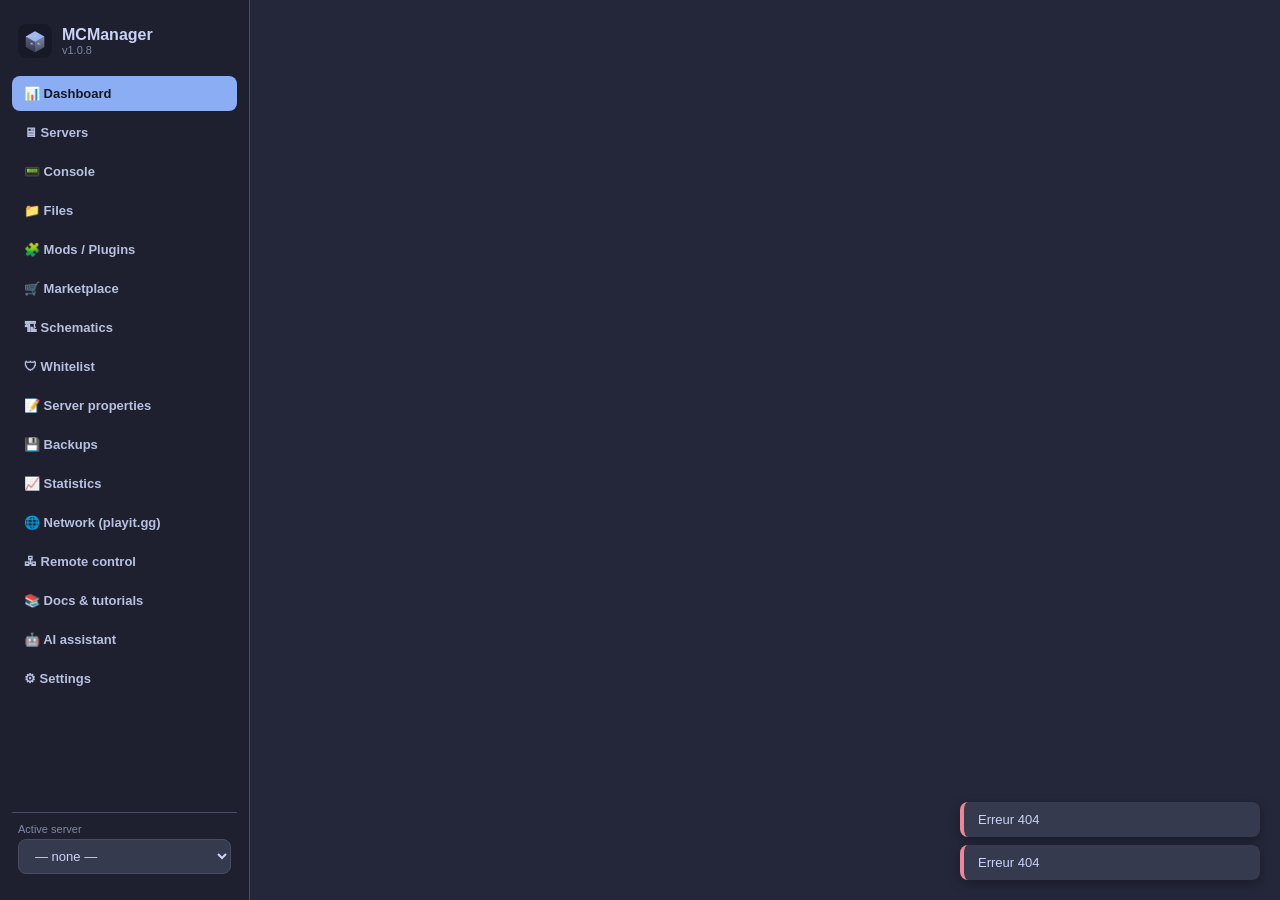
==== web/index.html @ fefc0cc4 "v1.0.8" ====
<!DOCTYPE html>
<html lang="fr">
<head>
<meta charset="UTF-8">
<meta name="viewport" content="width=device-width, initial-scale=1.0">
<title>MCManager</title>
<link rel="icon" type="image/svg+xml" href="assets/icon.svg">
<link rel="icon" type="image/png" href="assets/icon-32.png">
<link rel="apple-touch-icon" href="assets/icon-256.png">
<link rel="stylesheet" href="style.css">
</head>
<body>
<div id="app">
  <aside class="sidebar">
    <div class="brand">
      <img src="assets/icon-256.png" alt="MCManager" class="brand-icon-img">
      <div>
        <div class="brand-title">MCManager</div>
        <div class="brand-version" id="app-version">v1.0.8</div>
      </div>
    </div>
    <nav id="nav">
      <button class="nav-item active" data-view="dashboard">📊 Tableau de bord</button>
      <button class="nav-item" data-view="servers">🖥 Serveurs</button>
      <button class="nav-item" data-view="console" data-needs-server="1">📟 Console</button>
      <button class="nav-item" data-view="files" data-needs-server="1">📁 Fichiers</button>
      <button class="nav-item" data-view="addons" data-needs-server="1">🧩 Mods / Plugins</button>
      <button class="nav-item" data-view="marketplace" data-needs-server="1">🛒 Marketplace</button>
      <button class="nav-item" data-view="schematics" data-needs-server="1">🏗 Schematics</button>
      <button class="nav-item" data-view="whitelist" data-needs-server="1">🛡 Liste blanche</button>
      <button class="nav-item" data-view="properties" data-needs-server="1">📝 Propriétés serveur</button>
      <button class="nav-item" data-view="backups" data-needs-server="1">💾 Sauvegardes</button>
      <button class="nav-item" data-view="stats" data-needs-server="1">📈 Statistiques</button>
      <button class="nav-item" data-view="network">🌐 Réseau (playit.gg)</button>
      <button class="nav-item" data-view="remote">🖧 Contrôle à distance</button>
      <button class="nav-item hidden" id="nav-users" data-view="users">👥 Utilisateurs</button>
      <button class="nav-item" data-view="docs">📚 Docs &amp; tutos</button>
      <button class="nav-item" data-view="assistant">🤖 Assistant IA</button>
      <button class="nav-item" data-view="settings">⚙ Paramètres</button>
    </nav>
    <div class="server-picker">
      <label>Serveur actif</label>
      <select id="server-select"><option value="">— aucun —</option></select>
    </div>
    <div id="update-banner" class="update-banner hidden">
      <span id="update-text"></span>
      <button id="update-apply-btn">Mettre à jour</button>
    </div>
  </aside>
  <main id="content"></main>
</div>
<div id="toast-container"></div>
<script src="app.js"></script>
<script src="i18n.js"></script>
</body>
</html>
---- web/style.css ----
:root {
  --base: #24273a;
  --mantle: #1e2030;
  --crust: #181926;
  --surface0: #363a4f;
  --surface1: #494d64;
  --surface2: #5b6078;
  --text: #cad3f5;
  --subtext0: #b8c0e0;
  --subtext1: #a5adcb;
  --overlay0: #8087a2;
  --blue: #8aadf4;
  --sapphire: #7dc4e4;
  --sky: #91d7e3;
  --teal: #8bd5ca;
  --green: #a6da95;
  --yellow: #eed49f;
  --peach: #f5a97f;
  --red: #ed8796;
  --pink: #f5bde6;
  --mauve: #c6a0f6;
  --lavender: #b7bdf8;
}

* { box-sizing: border-box; }

body {
  margin: 0;
  font-family: "Segoe UI", -apple-system, BlinkMacSystemFont, sans-serif;
  background: var(--base);
  color: var(--text);
}

#app { display: flex; min-height: 100vh; }

.sidebar {
  width: 250px;
  min-width: 250px;
  background: var(--mantle);
  display: flex;
  flex-direction: column;
  padding: 16px 12px;
  border-right: 1px solid var(--surface1);
}

.brand { display: flex; align-items: center; gap: 10px; padding: 8px 6px 18px; }
.brand-icon-img { width: 34px; height: 34px; border-radius: 8px; }
.brand-title { font-weight: 700; font-size: 16px; }
.brand-version { font-size: 11px; color: var(--overlay0); }

nav { display: flex; flex-direction: column; gap: 4px; flex: 1; }

.nav-item {
  text-align: left;
  background: transparent;
  border: none;
  color: var(--subtext0);
  padding: 10px 12px;
  border-radius: 8px;
  font-size: 13px;
  cursor: pointer;
  transition: background 0.15s, color 0.15s, transform 0.1s;
}
.nav-item:hover { background: var(--surface0); color: var(--text); transform: translateX(2px); }
.nav-item.active { background: var(--blue); color: var(--crust); font-weight: 600; }
.nav-item[disabled] { opacity: 0.4; cursor: not-allowed; }
.nav-item[disabled]:hover { transform: none; }

.server-picker { padding: 10px 6px; border-top: 1px solid var(--surface1); margin-top: 10px; }
.server-picker label { font-size: 11px; color: var(--overlay0); display: block; margin-bottom: 4px; }
.server-picker select { width: 100%; }

.update-banner {
  margin-top: 10px;
  background: var(--surface0);
  border: 1px solid var(--yellow);
  border-radius: 8px;
  padding: 8px;
  font-size: 12px;
  display: flex;
  flex-direction: column;
  gap: 6px;
}
.update-banner.hidden { display: none; }

main#content {
  flex: 1;
  padding: 24px 32px;
  overflow-y: auto;
  height: 100vh;
  /* Full-space layout: #content is a flex column so any view that wants to
     fill the remaining vertical space (console, file browser, editor) can
     do so with `flex: 1` instead of a hardcoded pixel height that wastes
     space on large screens and clips content on small ones. */
  display: flex;
  flex-direction: column;
  min-height: 0;
  animation: view-in 0.2s ease-out;
}
@keyframes view-in {
  from { opacity: 0; transform: translateY(4px); }
  to { opacity: 1; transform: translateY(0); }
}
main#content > h1 { flex: none; }
main#content > .subtitle { flex: none; }
main#content > .toolbar { flex: none; }

h1 { font-size: 20px; margin: 0 0 4px; }
h2 { font-size: 16px; margin: 0 0 12px; }
.subtitle { color: var(--subtext1); font-size: 13px; margin-bottom: 20px; }

.card {
  background: var(--mantle);
  border: 1px solid var(--surface1);
  border-radius: 12px;
  padding: 18px;
  margin-bottom: 16px;
  transition: border-color 0.2s, transform 0.15s, box-shadow 0.2s;
  animation: card-in 0.25s ease-out;
}
.card:hover { border-color: var(--surface2); }

.grid { display: grid; grid-template-columns: repeat(auto-fill, minmax(230px, 1fr)); gap: 14px; }

.stat-card {
  background: var(--mantle);
  border: 1px solid var(--surface1);
  border-radius: 12px;
  padding: 14px 16px;
  transition: transform 0.15s, border-color 0.2s;
  animation: card-in 0.25s ease-out;
}
.stat-card:hover { transform: translateY(-2px); border-color: var(--blue); }
.stat-card .label { font-size: 11px; color: var(--overlay0); text-transform: uppercase; letter-spacing: 0.03em; }
.stat-card .value { font-size: 22px; font-weight: 700; margin-top: 4px; }

@keyframes card-in {
  from { opacity: 0; transform: translateY(6px); }
  to { opacity: 1; transform: translateY(0); }
}

button, select, input, textarea {
  font-family: inherit;
  font-size: 13px;
  background: var(--surface0);
  color: var(--text);
  border: 1px solid var(--surface1);
  border-radius: 8px;
  padding: 8px 12px;
  transition: border-color 0.15s, box-shadow 0.15s;
}
select:focus, input:focus, textarea:focus { border-color: var(--blue); outline: none; box-shadow: 0 0 0 2px rgba(138,173,244,0.2); }

button { cursor: pointer; font-weight: 600; transition: filter 0.15s, transform 0.08s; }
button:hover { filter: brightness(1.12); }
button:active { transform: scale(0.97); }
button:disabled { opacity: 0.5; cursor: not-allowed; }
button:disabled:active { transform: none; }

.btn-blue { background: var(--blue); color: var(--crust); border-color: var(--blue); }
.btn-green { background: var(--green); color: var(--crust); border-color: var(--green); }
.btn-red { background: var(--red); color: var(--crust); border-color: var(--red); }
.btn-yellow { background: var(--yellow); color: var(--crust); border-color: var(--yellow); }
.btn-mauve { background: var(--mauve); color: var(--crust); border-color: var(--mauve); }
.btn-ghost { background: transparent; border-color: var(--surface2); }

table { width: 100%; border-collapse: collapse; font-size: 13px; }
th, td { text-align: left; padding: 8px 10px; border-bottom: 1px solid var(--surface1); }
th { color: var(--overlay0); font-weight: 600; font-size: 11px; text-transform: uppercase; }

.badge { display: inline-block; padding: 2px 8px; border-radius: 999px; font-size: 11px; font-weight: 700; }
.badge-green { background: rgba(166,218,149,0.15); color: var(--green); }
.badge-red { background: rgba(237,135,150,0.15); color: var(--red); }
.badge-blue { background: rgba(138,173,244,0.15); color: var(--blue); }

.ai-msg { margin-bottom: 12px; }
.ai-msg-assistant b { color: var(--blue); }
.ai-msg-user b { color: var(--green); }
.ai-msg code { background: var(--surface0); padding: 1px 5px; border-radius: 4px; font-family: Consolas, monospace; font-size: 12px; }
.ai-msg .md-code { background: var(--crust); border: 1px solid var(--surface1); border-radius: 6px; padding: 8px 10px; margin: 6px 0; overflow-x: auto; }
.ai-msg .md-code code { background: none; padding: 0; }
.ai-msg h4 { margin: 8px 0 4px; font-size: 14px; }
.ai-msg ul, .ai-msg ol { margin: 4px 0 4px 20px; }

.console {
  background: var(--crust);
  border-radius: 10px;
  padding: 10px;
  flex: 1;
  min-height: 260px;
  overflow-y: auto;
  font-family: var(--console-font-family, Consolas, "Courier New", monospace);
  font-size: var(--console-font-size, 12.5px);
  line-height: 1.5;
  white-space: pre-wrap;
  word-break: break-word;
}
.console > div { white-space: pre-wrap; word-break: break-word; }

.console-input-row { display: flex; gap: 8px; margin-top: 10px; }
.console-input-row input { flex: 1; }

/* Multi-line command box (Console tab): bigger, resizable, monospace so
   long/complex commands (custom `give` with NBT data, etc.) are actually
   readable while typing instead of scrolling sideways in a single-line
   input. */
.console-input-row-multiline { flex-direction: column; align-items: stretch; }
.console-input-row-multiline textarea#console-cmd {
  width: 100%;
  min-height: 72px;
  resize: vertical;
  font-family: var(--console-font-family, Consolas, "Courier New", monospace);
  font-size: 13px;
  line-height: 1.5;
  padding: 10px 12px;
  background: var(--crust);
  border: 1px solid var(--surface1);
  border-radius: 8px;
  color: var(--text);
}
.console-input-row-multiline textarea#console-cmd:focus { border-color: var(--blue); outline: none; }
.console-input-actions { display: flex; align-items: center; gap: 10px; margin-top: 6px; }

.form-row { display: flex; flex-direction: column; gap: 4px; margin-bottom: 12px; }
.form-row label { font-size: 12px; color: var(--subtext1); }
.form-grid { display: grid; grid-template-columns: 1fr 1fr; gap: 12px; }

.toolbar { display: flex; gap: 8px; align-items: center; margin-bottom: 14px; flex-wrap: wrap; }

.mod-list { display: flex; flex-direction: column; gap: 8px; }
.mod-row {
  display: flex; align-items: center; justify-content: space-between;
  background: var(--surface0); border-radius: 8px; padding: 10px 12px;
}
.mod-row .name { font-weight: 600; font-size: 13px; }
.mod-row .meta { font-size: 11px; color: var(--overlay0); }
.mod-actions { display: flex; gap: 6px; }

.market-grid { display: grid; grid-template-columns: repeat(auto-fill, minmax(260px, 1fr)); gap: 14px; }
.market-card { background: var(--surface0); border-radius: 10px; padding: 12px; display: flex; flex-direction: column; gap: 6px; }
.market-card .title { font-weight: 700; font-size: 14px; }
.market-card .desc { font-size: 12px; color: var(--subtext1); flex: 1; }
.market-card img { width: 40px; height: 40px; border-radius: 8px; }

.preset-grid { display: grid; grid-template-columns: repeat(auto-fill, minmax(240px, 1fr)); gap: 12px; }
.preset-card { background: var(--surface0); border-radius: 10px; padding: 12px; }
.preset-card .cat { font-size: 10px; color: var(--mauve); text-transform: uppercase; font-weight: 700; }

.file-browser { display: flex; gap: 16px; flex: 1; min-height: 0; }
.file-list { flex: 1; background: var(--surface0); border-radius: 10px; padding: 8px; overflow-y: auto; }
.file-row { display: flex; justify-content: space-between; padding: 6px 8px; border-radius: 6px; cursor: pointer; font-size: 13px; }
.file-row:hover { background: var(--surface1); }
.file-editor { flex: 2; display: flex; flex-direction: column; min-height: 0; }
.file-editor textarea { flex: 1; font-family: Consolas, monospace; font-size: 12.5px; }

.hidden { display: none !important; }

.toast {
  background: var(--surface0);
  border-left: 4px solid var(--blue);
  padding: 10px 14px;
  border-radius: 8px;
  margin-top: 8px;
  font-size: 13px;
  box-shadow: 0 4px 12px rgba(0,0,0,0.3);
  animation: toast-in 0.2s ease-out;
}
@keyframes toast-in {
  from { opacity: 0; transform: translateX(24px); }
  to { opacity: 1; transform: translateX(0); }
}
.toast.error { border-left-color: var(--red); }
.toast.success { border-left-color: var(--green); }
#toast-container { position: fixed; bottom: 20px; right: 20px; width: 300px; z-index: 999; }

.empty-state { color: var(--overlay0); font-size: 13px; padding: 30px; text-align: center; }

.doc-block { line-height: 1.7; font-size: 13.5px; color: var(--subtext0); }
.doc-block h3 { color: var(--text); margin-top: 22px; }
.doc-block code { background: var(--surface0); padding: 2px 6px; border-radius: 4px; }
.doc-block pre { background: var(--crust); padding: 12px; border-radius: 8px; overflow-x: auto; }

.badge-mauve { background: rgba(198,160,246,0.15); color: var(--mauve); }
.hidden { display: none !important; }
.auth-chip { margin-top: 10px; padding: 8px 10px; border-top: 1px solid var(--surface1); font-size: 12px; display: flex; flex-direction: column; gap: 6px; color: var(--subtext1); }
.login-overlay { position: fixed; inset: 0; z-index: 1000; background: var(--crust, #181926); display: flex; align-items: center; justify-content: center; }
.login-box { width: 340px; max-width: 92vw; background: var(--base, #24273a); border: 1px solid var(--surface1); border-radius: 12px; padding: 28px; display: flex; flex-direction: column; gap: 12px; }
.login-box h1 { margin: 0; text-align: center; }
.login-box .subtitle { text-align: center; margin: 0 0 6px; }
.login-icon { width: 64px; height: 64px; align-self: center; }
.login-error { color: var(--red); font-size: 13px; min-height: 18px; text-align: center; }
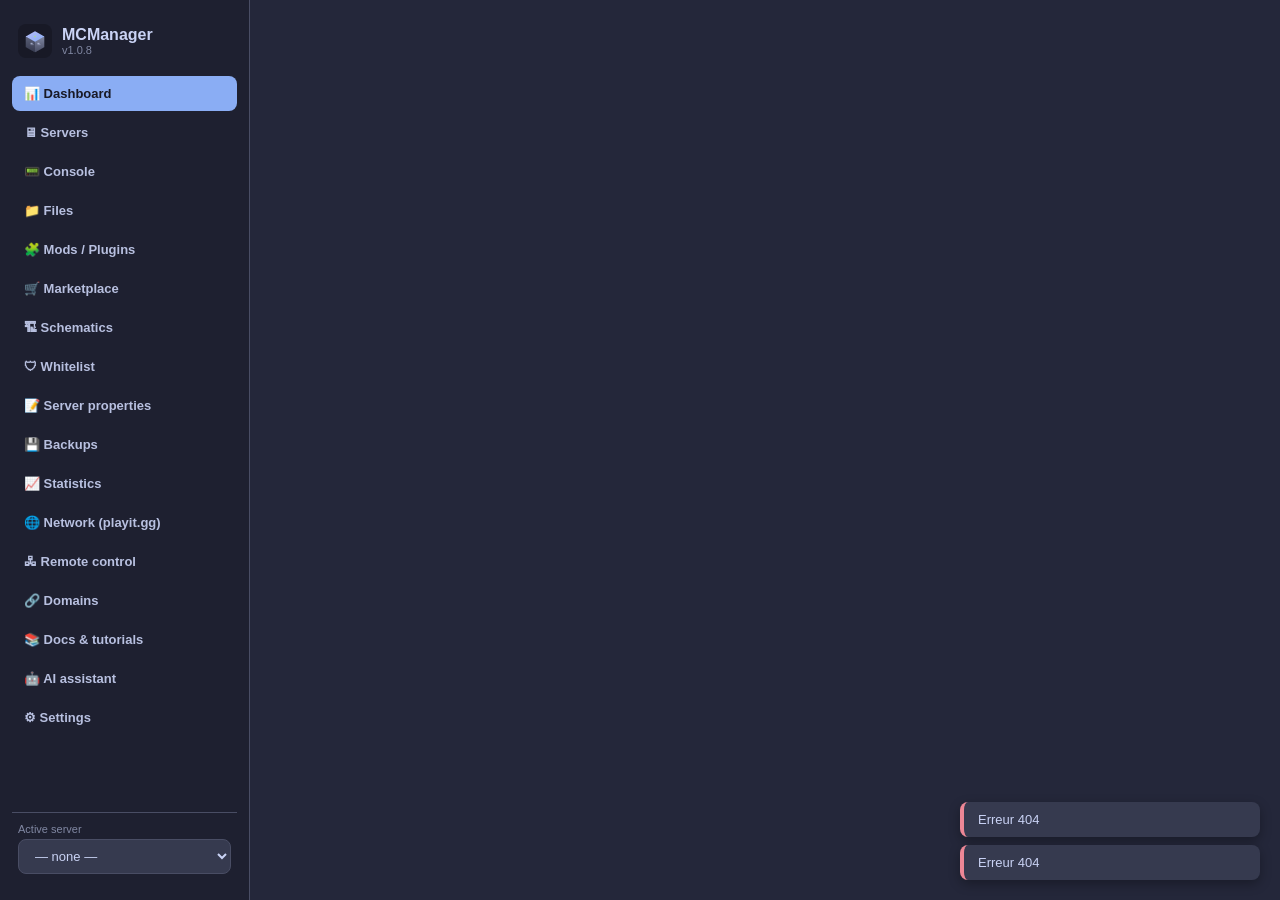
==== commit e964e446: "pre 1.0.9" ====
--- a/web/index.html
+++ b/web/index.html
@@ -33,6 +33,7 @@
       <button class="nav-item" data-view="stats" data-needs-server="1">📈 Statistiques</button>
       <button class="nav-item" data-view="network">🌐 Réseau (playit.gg)</button>
       <button class="nav-item" data-view="remote">🖧 Contrôle à distance</button>
+      <button class="nav-item" data-view="domains">🔗 Domaines</button>
       <button class="nav-item hidden" id="nav-users" data-view="users">👥 Utilisateurs</button>
       <button class="nav-item" data-view="docs">📚 Docs &amp; tutos</button>
       <button class="nav-item" data-view="assistant">🤖 Assistant IA</button>
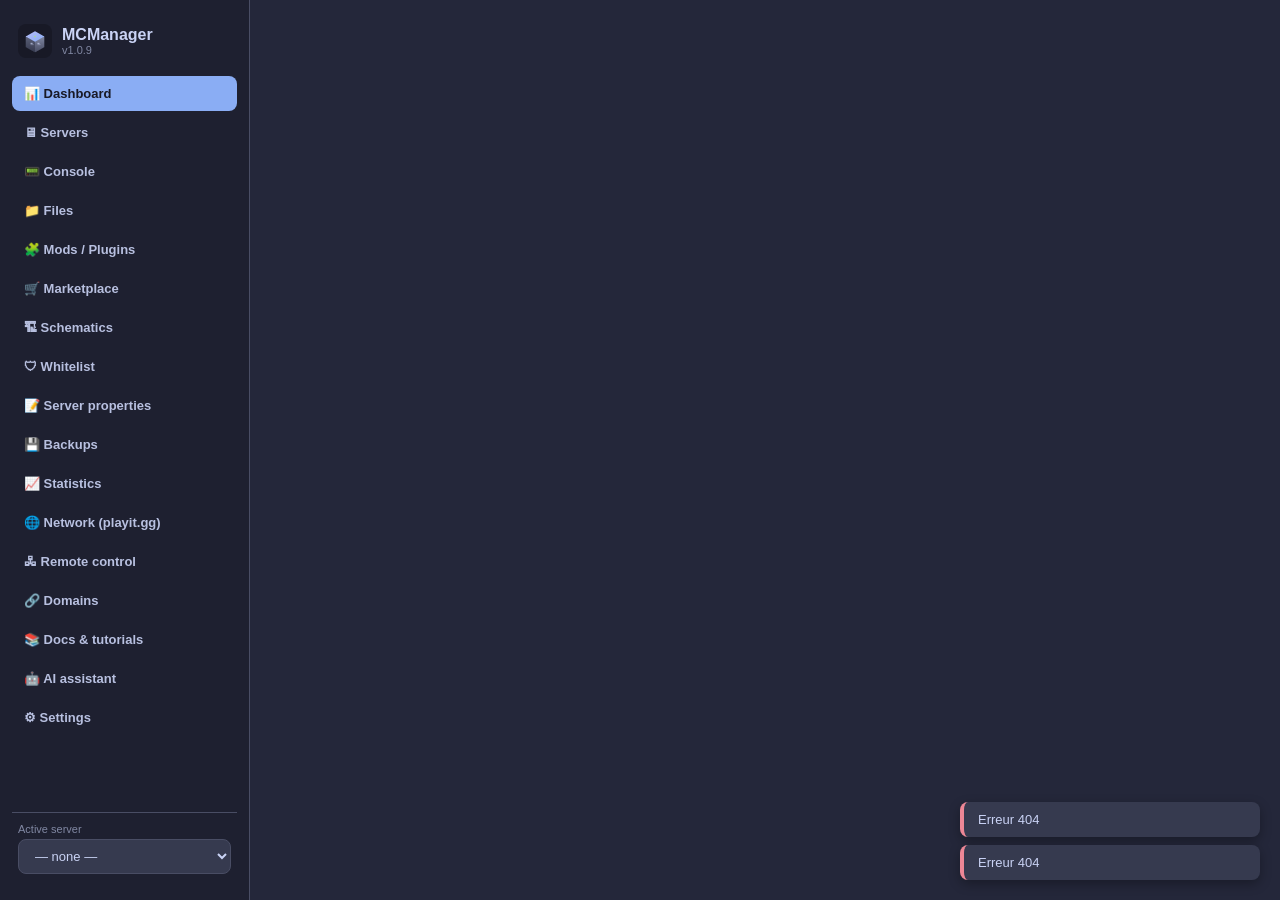
==== commit d5d09bf2: "v1.0.9" ====
--- a/web/index.html
+++ b/web/index.html
@@ -16,7 +16,7 @@
       <img src="assets/icon-256.png" alt="MCManager" class="brand-icon-img">
       <div>
         <div class="brand-title">MCManager</div>
-        <div class="brand-version" id="app-version">v1.0.8</div>
+        <div class="brand-version" id="app-version">v1.0.9</div>
       </div>
     </div>
     <nav id="nav">
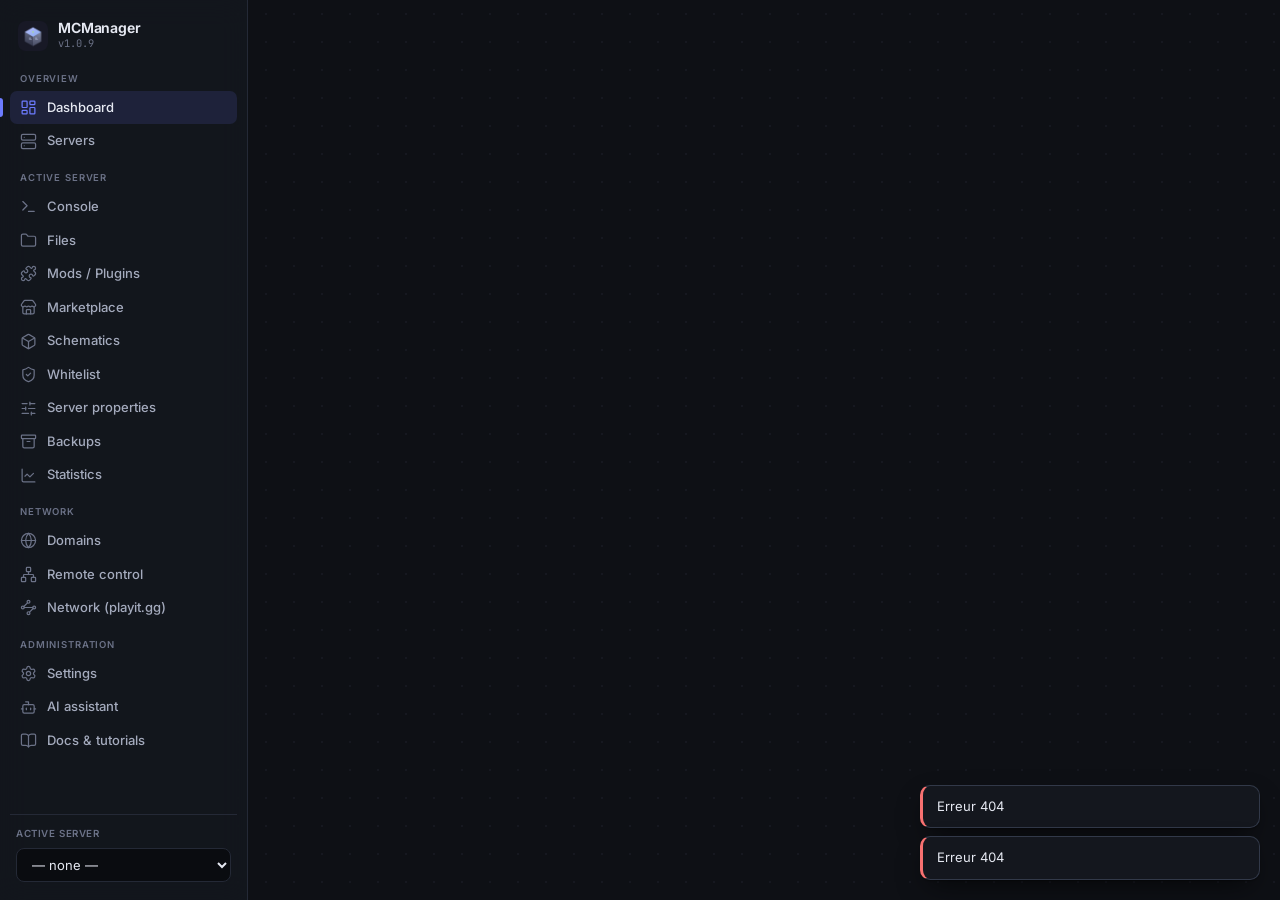
==== commit f3f1aae6: "v1.0.9" ====
--- a/web/index.html
+++ b/web/index.html
@@ -7,9 +7,13 @@
 <link rel="icon" type="image/svg+xml" href="assets/icon.svg">
 <link rel="icon" type="image/png" href="assets/icon-32.png">
 <link rel="apple-touch-icon" href="assets/icon-256.png">
+<link rel="preload" href="assets/fonts/inter.woff2" as="font" type="font/woff2" crossorigin>
 <link rel="stylesheet" href="style.css">
+<!-- Appliqué avant le premier affichage pour éviter un flash de mauvais thème -->
+<script src="ui.js"></script>
 </head>
 <body>
+<canvas id="bg-canvas" aria-hidden="true"></canvas>
 <div id="app">
   <aside class="sidebar">
     <div class="brand">
@@ -20,24 +24,36 @@
       </div>
     </div>
     <nav id="nav">
-      <button class="nav-item active" data-view="dashboard">📊 Tableau de bord</button>
-      <button class="nav-item" data-view="servers">🖥 Serveurs</button>
-      <button class="nav-item" data-view="console" data-needs-server="1">📟 Console</button>
-      <button class="nav-item" data-view="files" data-needs-server="1">📁 Fichiers</button>
-      <button class="nav-item" data-view="addons" data-needs-server="1">🧩 Mods / Plugins</button>
-      <button class="nav-item" data-view="marketplace" data-needs-server="1">🛒 Marketplace</button>
-      <button class="nav-item" data-view="schematics" data-needs-server="1">🏗 Schematics</button>
-      <button class="nav-item" data-view="whitelist" data-needs-server="1">🛡 Liste blanche</button>
-      <button class="nav-item" data-view="properties" data-needs-server="1">📝 Propriétés serveur</button>
-      <button class="nav-item" data-view="backups" data-needs-server="1">💾 Sauvegardes</button>
-      <button class="nav-item" data-view="stats" data-needs-server="1">📈 Statistiques</button>
-      <button class="nav-item" data-view="network">🌐 Réseau (playit.gg)</button>
-      <button class="nav-item" data-view="remote">🖧 Contrôle à distance</button>
-      <button class="nav-item" data-view="domains">🔗 Domaines</button>
-      <button class="nav-item hidden" id="nav-users" data-view="users">👥 Utilisateurs</button>
-      <button class="nav-item" data-view="docs">📚 Docs &amp; tutos</button>
-      <button class="nav-item" data-view="assistant">🤖 Assistant IA</button>
-      <button class="nav-item" data-view="settings">⚙ Paramètres</button>
+      <div class="nav-group">
+        <div class="nav-group-title" data-t="group.overview">Vue d'ensemble</div>
+        <button class="nav-item active" data-view="dashboard"><svg class="i"><use href="assets/icons.svg#layout-dashboard"/></svg><span class="nav-label">Tableau de bord</span></button>
+        <button class="nav-item" data-view="servers"><svg class="i"><use href="assets/icons.svg#server"/></svg><span class="nav-label">Serveurs</span></button>
+      </div>
+      <div class="nav-group">
+        <div class="nav-group-title"><span data-t="group.server">Serveur actif</span><span class="srv" id="nav-server-name"></span></div>
+        <button class="nav-item" data-view="console" data-needs-server="1"><svg class="i"><use href="assets/icons.svg#terminal"/></svg><span class="nav-label">Console</span></button>
+        <button class="nav-item" data-view="files" data-needs-server="1"><svg class="i"><use href="assets/icons.svg#folder"/></svg><span class="nav-label">Fichiers</span></button>
+        <button class="nav-item" data-view="addons" data-needs-server="1"><svg class="i"><use href="assets/icons.svg#puzzle"/></svg><span class="nav-label">Mods / Plugins</span></button>
+        <button class="nav-item" data-view="marketplace" data-needs-server="1"><svg class="i"><use href="assets/icons.svg#store"/></svg><span class="nav-label">Marketplace</span></button>
+        <button class="nav-item" data-view="schematics" data-needs-server="1"><svg class="i"><use href="assets/icons.svg#box"/></svg><span class="nav-label">Schematics</span></button>
+        <button class="nav-item" data-view="whitelist" data-needs-server="1"><svg class="i"><use href="assets/icons.svg#shield-check"/></svg><span class="nav-label">Liste blanche</span></button>
+        <button class="nav-item" data-view="properties" data-needs-server="1"><svg class="i"><use href="assets/icons.svg#sliders-horizontal"/></svg><span class="nav-label">Propriétés serveur</span></button>
+        <button class="nav-item" data-view="backups" data-needs-server="1"><svg class="i"><use href="assets/icons.svg#archive"/></svg><span class="nav-label">Sauvegardes</span></button>
+        <button class="nav-item" data-view="stats" data-needs-server="1"><svg class="i"><use href="assets/icons.svg#chart-line"/></svg><span class="nav-label">Statistiques</span></button>
+      </div>
+      <div class="nav-group">
+        <div class="nav-group-title" data-t="group.network">Réseau</div>
+        <button class="nav-item" data-view="domains"><svg class="i"><use href="assets/icons.svg#globe"/></svg><span class="nav-label">Domaines</span></button>
+        <button class="nav-item" data-view="remote"><svg class="i"><use href="assets/icons.svg#network"/></svg><span class="nav-label">Contrôle à distance</span></button>
+        <button class="nav-item" data-view="network"><svg class="i"><use href="assets/icons.svg#waypoints"/></svg><span class="nav-label">Réseau (playit.gg)</span></button>
+      </div>
+      <div class="nav-group">
+        <div class="nav-group-title" data-t="group.admin">Administration</div>
+        <button class="nav-item hidden" id="nav-users" data-view="users"><svg class="i"><use href="assets/icons.svg#users"/></svg><span class="nav-label">Utilisateurs</span></button>
+        <button class="nav-item" data-view="settings"><svg class="i"><use href="assets/icons.svg#settings"/></svg><span class="nav-label">Paramètres</span></button>
+        <button class="nav-item" data-view="assistant"><svg class="i"><use href="assets/icons.svg#bot"/></svg><span class="nav-label">Assistant IA</span></button>
+        <button class="nav-item" data-view="docs"><svg class="i"><use href="assets/icons.svg#book-open"/></svg><span class="nav-label">Docs &amp; tutos</span></button>
+      </div>
     </nav>
     <div class="server-picker">
       <label>Serveur actif</label>
@@ -51,6 +67,7 @@
   <main id="content"></main>
 </div>
 <div id="toast-container"></div>
+<script src="worldmap.js"></script>
 <script src="app.js"></script>
 <script src="i18n.js"></script>
 </body>
--- a/web/style.css
+++ b/web/style.css
@@ -1,291 +1,347 @@
+/* ==========================================================================
+   MCManager — design system
+   Polices et icônes sont embarquées (aucune requête externe : fonctionne hors ligne).
+   Tout ce qui est personnalisable passe par des variables CSS posées sur <html>
+   par js/appearance (thème, accent, rayon, densité, police, fond animé...).
+   ========================================================================== */
+
+@font-face { font-family: "Inter"; src: url("assets/fonts/inter.woff2") format("woff2"); font-weight: 100 900; font-style: normal; font-display: swap; }
+@font-face { font-family: "JetBrains Mono"; src: url("assets/fonts/jetbrains-mono.woff2") format("woff2"); font-weight: 100 800; font-style: normal; font-display: swap; }
+
+/* ---------- Jetons ---------- */
 :root {
-  --base: #24273a;
-  --mantle: #1e2030;
-  --crust: #181926;
-  --surface0: #363a4f;
-  --surface1: #494d64;
-  --surface2: #5b6078;
-  --text: #cad3f5;
-  --subtext0: #b8c0e0;
-  --subtext1: #a5adcb;
-  --overlay0: #8087a2;
-  --blue: #8aadf4;
-  --sapphire: #7dc4e4;
-  --sky: #91d7e3;
-  --teal: #8bd5ca;
-  --green: #a6da95;
-  --yellow: #eed49f;
-  --peach: #f5a97f;
-  --red: #ed8796;
-  --pink: #f5bde6;
-  --mauve: #c6a0f6;
-  --lavender: #b7bdf8;
-}
-
+  /* personnalisables */
+  --accent: #6d7cff;
+  --accent-fg: #0b0d1a;
+  --radius: 10px;
+  --density: 1;               /* 0.85 compact · 1 normal · 1.15 aéré */
+  --font-ui: "Inter", system-ui, -apple-system, "Segoe UI", Roboto, sans-serif;
+  --font-mono: "JetBrains Mono", ui-monospace, "SFMono-Regular", Consolas, monospace;
+  --font-scale: 1;
+  --sidebar-w: 248px;
+  --bg-fx: 1;                 /* intensité du fond animé (0 = coupé) */
+
+  /* palette sombre (« Graphite ») */
+  --bg: #0e1015;
+  --bg-elev: #14171e;
+  --bg-sunken: #0a0c10;
+  --bg-hover: #1b1f28;
+  --border: #242936;
+  --border-strong: #323949;
+  --text: #e6e9f2;
+  --text-dim: #a4abbd;
+  --text-faint: #6b7287;
+  --ok: #34d399;
+  --warn: #fbbf24;
+  --danger: #f87171;
+  --info: #60a5fa;
+  --violet: #a78bfa;
+  --shadow: 0 1px 2px rgba(0,0,0,.35), 0 8px 24px -12px rgba(0,0,0,.5);
+  color-scheme: dark;
+
+  /* alias historiques (le code et les styles en ligne les utilisent encore) */
+  --base: var(--bg); --mantle: var(--bg-elev); --crust: var(--bg-sunken);
+  --surface0: var(--bg-hover); --surface1: var(--border); --surface2: var(--border-strong);
+  --subtext0: var(--text-dim); --subtext1: var(--text-dim); --overlay0: var(--text-faint);
+  --blue: var(--accent); --sapphire: var(--info); --sky: var(--info); --teal: var(--ok);
+  --green: var(--ok); --yellow: var(--warn); --peach: var(--warn); --red: var(--danger);
+  --pink: var(--violet); --mauve: var(--violet); --lavender: var(--accent);
+}
+
+[data-theme="midnight"] {
+  --bg: #070b16; --bg-elev: #0d1424; --bg-sunken: #050810; --bg-hover: #142038;
+  --border: #1a2744; --border-strong: #27396a; --text: #e2e8f8; --text-dim: #9aa8cc; --text-faint: #5f6f9a;
+}
+[data-theme="forest"] {
+  --bg: #0b110e; --bg-elev: #111a15; --bg-sunken: #080d0a; --bg-hover: #182419;
+  --border: #1f3026; --border-strong: #2e4a39; --text: #e4efe8; --text-dim: #9fb5a8; --text-faint: #65806f;
+}
+[data-theme="light"] {
+  --bg: #f6f7fa; --bg-elev: #ffffff; --bg-sunken: #eceef3; --bg-hover: #f0f2f7;
+  --border: #e2e5ec; --border-strong: #cfd4de; --text: #151826; --text-dim: #4b5266; --text-faint: #8089a0;
+  --ok: #059669; --warn: #b45309; --danger: #dc2626; --info: #2563eb; --violet: #7c3aed;
+  --shadow: 0 1px 2px rgba(20,24,40,.06), 0 8px 24px -12px rgba(20,24,40,.18);
+  color-scheme: light;
+}
+[data-theme="contrast"] {
+  --bg: #000; --bg-elev: #0a0a0a; --bg-sunken: #000; --bg-hover: #161616;
+  --border: #5a5a5a; --border-strong: #8a8a8a; --text: #fff; --text-dim: #e0e0e0; --text-faint: #b0b0b0;
+}
+[data-font="system"] { --font-ui: system-ui, -apple-system, "Segoe UI", Roboto, sans-serif; }
+[data-font="mono"]   { --font-ui: var(--font-mono); }
+[data-font="serif"]  { --font-ui: ui-serif, Georgia, "Times New Roman", serif; }
+
+/* ---------- Base ---------- */
 * { box-sizing: border-box; }
-
+html { font-size: calc(14px * var(--font-scale)); }
 body {
-  margin: 0;
-  font-family: "Segoe UI", -apple-system, BlinkMacSystemFont, sans-serif;
-  background: var(--base);
-  color: var(--text);
-}
-
-#app { display: flex; min-height: 100vh; }
-
+  margin: 0; font-family: var(--font-ui); font-size: 1rem; line-height: 1.5;
+  background: var(--bg); color: var(--text);
+  font-feature-settings: "cv11", "ss01", "tnum";
+  -webkit-font-smoothing: antialiased; text-rendering: optimizeLegibility;
+}
+::selection { background: color-mix(in srgb, var(--accent) 35%, transparent); }
+a { color: var(--accent); text-decoration: none; }
+a:hover { text-decoration: underline; }
+code, pre, kbd { font-family: var(--font-mono); }
+code { background: var(--bg-sunken); border: 1px solid var(--border); padding: 1px 5px; border-radius: 5px; font-size: .86em; }
+::-webkit-scrollbar { width: 10px; height: 10px; }
+::-webkit-scrollbar-thumb { background: var(--border-strong); border-radius: 10px; border: 2px solid transparent; background-clip: content-box; }
+::-webkit-scrollbar-thumb:hover { background: var(--text-faint); background-clip: content-box; border: 2px solid transparent; }
+* { scrollbar-width: thin; scrollbar-color: var(--border-strong) transparent; }
+:focus-visible { outline: 2px solid var(--accent); outline-offset: 2px; border-radius: 6px; }
+
+/* Icônes (sprite Lucide) */
+.i { width: 1.1em; height: 1.1em; stroke: currentColor; fill: none; stroke-width: 1.75; stroke-linecap: round; stroke-linejoin: round; flex: none; vertical-align: -0.17em; }
+.i-lg { width: 1.4em; height: 1.4em; }
+button .i, .badge .i { vertical-align: -0.2em; }
+
+/* Fond animé (canvas posé par appearance.js, derrière tout) */
+#bg-canvas { position: fixed; inset: 0; width: 100%; height: 100%; z-index: 0; pointer-events: none; opacity: calc(var(--bg-fx)); }
+#app { position: relative; z-index: 1; display: flex; min-height: 100vh; }
+
+/* ---------- Barre latérale ---------- */
 .sidebar {
-  width: 250px;
-  min-width: 250px;
-  background: var(--mantle);
-  display: flex;
-  flex-direction: column;
-  padding: 16px 12px;
-  border-right: 1px solid var(--surface1);
-}
-
-.brand { display: flex; align-items: center; gap: 10px; padding: 8px 6px 18px; }
-.brand-icon-img { width: 34px; height: 34px; border-radius: 8px; }
-.brand-title { font-weight: 700; font-size: 16px; }
-.brand-version { font-size: 11px; color: var(--overlay0); }
-
-nav { display: flex; flex-direction: column; gap: 4px; flex: 1; }
-
-.nav-item {
-  text-align: left;
-  background: transparent;
-  border: none;
-  color: var(--subtext0);
-  padding: 10px 12px;
-  border-radius: 8px;
-  font-size: 13px;
-  cursor: pointer;
-  transition: background 0.15s, color 0.15s, transform 0.1s;
-}
-.nav-item:hover { background: var(--surface0); color: var(--text); transform: translateX(2px); }
-.nav-item.active { background: var(--blue); color: var(--crust); font-weight: 600; }
-.nav-item[disabled] { opacity: 0.4; cursor: not-allowed; }
-.nav-item[disabled]:hover { transform: none; }
-
-.server-picker { padding: 10px 6px; border-top: 1px solid var(--surface1); margin-top: 10px; }
-.server-picker label { font-size: 11px; color: var(--overlay0); display: block; margin-bottom: 4px; }
+  width: var(--sidebar-w); min-width: var(--sidebar-w); display: flex; flex-direction: column;
+  padding: 14px 10px; gap: 4px; height: 100vh; position: sticky; top: 0; overflow-y: auto;
+  background: color-mix(in srgb, var(--bg-elev) 88%, transparent);
+  backdrop-filter: blur(14px); -webkit-backdrop-filter: blur(14px);
+  border-right: 1px solid var(--border);
+}
+.brand { display: flex; align-items: center; gap: 10px; padding: 6px 8px 14px; }
+.brand-icon-img { width: 30px; height: 30px; border-radius: 8px; }
+.brand-title { font-weight: 650; font-size: 1rem; letter-spacing: -.01em; line-height: 1.15; }
+.brand-version { font-size: .74rem; color: var(--text-faint); font-family: var(--font-mono); }
+
+nav#nav { display: flex; flex-direction: column; gap: 1px; flex: 1; }
+.nav-group { margin-top: 12px; }
+.nav-group:first-child { margin-top: 2px; }
+.nav-group-title { font-size: .68rem; font-weight: 600; letter-spacing: .09em; text-transform: uppercase; color: var(--text-faint); padding: 0 10px 5px; display: flex; align-items: center; justify-content: space-between; }
+.nav-group-title .srv { text-transform: none; letter-spacing: 0; font-weight: 500; max-width: 110px; overflow: hidden; text-overflow: ellipsis; white-space: nowrap; color: var(--text-dim); }
+
+.sidebar .nav-item {
+  position: relative; display: flex; align-items: center; justify-content: flex-start; gap: 10px; width: 100%; text-align: left;
+  background: transparent; border: 0; color: var(--text-dim); font: inherit; font-size: .93rem; font-weight: 500;
+  padding: calc(7px * var(--density)) 10px; border-radius: calc(var(--radius) - 3px); cursor: pointer;
+  transition: background .12s, color .12s;
+}
+.nav-item .i { width: 17px; height: 17px; color: var(--text-faint); transition: color .12s; }
+.nav-item:hover { background: var(--bg-hover); color: var(--text); }
+.nav-item:hover .i { color: var(--text-dim); }
+.nav-item.active { background: color-mix(in srgb, var(--accent) 13%, transparent); color: var(--text); }
+.nav-item.active .i { color: var(--accent); }
+.nav-item.active::before { content: ""; position: absolute; left: -10px; top: 7px; bottom: 7px; width: 3px; border-radius: 0 3px 3px 0; background: var(--accent); }
+.nav-item[disabled], .nav-item.needs-server-off { opacity: .45; }
+.nav-item:active { transform: none; }
+
+.server-picker { padding: 12px 6px 4px; border-top: 1px solid var(--border); margin-top: 10px; }
+.server-picker label { font-size: .7rem; font-weight: 600; letter-spacing: .06em; text-transform: uppercase; color: var(--text-faint); display: block; margin-bottom: 6px; }
 .server-picker select { width: 100%; }
-
-.update-banner {
-  margin-top: 10px;
-  background: var(--surface0);
-  border: 1px solid var(--yellow);
-  border-radius: 8px;
-  padding: 8px;
-  font-size: 12px;
-  display: flex;
-  flex-direction: column;
-  gap: 6px;
-}
+.auth-chip { margin-top: 8px; padding: 10px 6px 2px; border-top: 1px solid var(--border); font-size: .86rem; display: flex; flex-direction: column; gap: 8px; color: var(--text-dim); }
+.update-banner { margin-top: 10px; background: color-mix(in srgb, var(--warn) 10%, transparent); border: 1px solid color-mix(in srgb, var(--warn) 40%, transparent); border-radius: var(--radius); padding: 10px; font-size: .86rem; display: flex; flex-direction: column; gap: 8px; }
 .update-banner.hidden { display: none; }
 
+/* ---------- Contenu ---------- */
 main#content {
-  flex: 1;
-  padding: 24px 32px;
-  overflow-y: auto;
-  height: 100vh;
-  /* Full-space layout: #content is a flex column so any view that wants to
-     fill the remaining vertical space (console, file browser, editor) can
-     do so with `flex: 1` instead of a hardcoded pixel height that wastes
-     space on large screens and clips content on small ones. */
-  display: flex;
-  flex-direction: column;
-  min-height: 0;
-  animation: view-in 0.2s ease-out;
-}
-@keyframes view-in {
-  from { opacity: 0; transform: translateY(4px); }
-  to { opacity: 1; transform: translateY(0); }
-}
-main#content > h1 { flex: none; }
-main#content > .subtitle { flex: none; }
-main#content > .toolbar { flex: none; }
-
-h1 { font-size: 20px; margin: 0 0 4px; }
-h2 { font-size: 16px; margin: 0 0 12px; }
-.subtitle { color: var(--subtext1); font-size: 13px; margin-bottom: 20px; }
-
+  flex: 1; min-width: 0; height: 100vh; overflow-y: auto; min-height: 0;
+  padding: calc(28px * var(--density)) calc(36px * var(--density));
+  display: flex; flex-direction: column; animation: view-in .22s ease-out;
+}
+@keyframes view-in { from { opacity: 0; transform: translateY(6px); } to { opacity: 1; transform: none; } }
+main#content > h1, main#content > .subtitle, main#content > .toolbar { flex: none; }
+main#content > * { max-width: 1180px; width: 100%; flex-shrink: 0; }
+main#content > .file-browser, main#content > .console, main#content > .console-input-row { max-width: none; }
+
+h1 { font-size: 1.6rem; font-weight: 650; letter-spacing: -.02em; margin: 0 0 4px; display: flex; align-items: center; gap: 12px; }
+h1 > .i { width: 1.15em; height: 1.15em; color: var(--accent); }
+h2 { font-size: 1.05rem; font-weight: 600; letter-spacing: -.01em; margin: 0 0 12px; display: flex; align-items: center; gap: 8px; }
+h2 > .i { color: var(--text-faint); }
+h3 { font-size: .95rem; font-weight: 600; margin: 14px 0 8px; }
+.subtitle { color: var(--text-dim); font-size: .95rem; margin-bottom: 22px; max-width: 78ch; }
+p { margin: 0 0 8px; }
+
+/* ---------- Cartes ---------- */
 .card {
-  background: var(--mantle);
-  border: 1px solid var(--surface1);
-  border-radius: 12px;
-  padding: 18px;
-  margin-bottom: 16px;
-  transition: border-color 0.2s, transform 0.15s, box-shadow 0.2s;
-  animation: card-in 0.25s ease-out;
-}
-.card:hover { border-color: var(--surface2); }
-
-.grid { display: grid; grid-template-columns: repeat(auto-fill, minmax(230px, 1fr)); gap: 14px; }
-
-.stat-card {
-  background: var(--mantle);
-  border: 1px solid var(--surface1);
-  border-radius: 12px;
-  padding: 14px 16px;
-  transition: transform 0.15s, border-color 0.2s;
-  animation: card-in 0.25s ease-out;
-}
-.stat-card:hover { transform: translateY(-2px); border-color: var(--blue); }
-.stat-card .label { font-size: 11px; color: var(--overlay0); text-transform: uppercase; letter-spacing: 0.03em; }
-.stat-card .value { font-size: 22px; font-weight: 700; margin-top: 4px; }
-
-@keyframes card-in {
-  from { opacity: 0; transform: translateY(6px); }
-  to { opacity: 1; transform: translateY(0); }
-}
-
+  background: color-mix(in srgb, var(--bg-elev) 92%, transparent); border: 1px solid var(--border);
+  border-radius: calc(var(--radius) + 2px); padding: calc(20px * var(--density)); margin-bottom: 16px;
+  box-shadow: var(--shadow); transition: border-color .15s; animation: card-in .25s ease-out both;
+}
+.card:hover { border-color: var(--border-strong); }
+@keyframes card-in { from { opacity: 0; transform: translateY(5px); } to { opacity: 1; transform: none; } }
+.grid { display: grid; grid-template-columns: repeat(auto-fill, minmax(220px, 1fr)); gap: 14px; margin-bottom: 16px; }
+.grid .card { margin-bottom: 0; }
+.stat-card { padding: calc(16px * var(--density)) calc(18px * var(--density)); background: color-mix(in srgb, var(--bg-elev) 92%, transparent); border: 1px solid var(--border); border-radius: calc(var(--radius) + 2px); box-shadow: var(--shadow); }
+.stat-card .label { font-size: .7rem; font-weight: 600; letter-spacing: .07em; text-transform: uppercase; color: var(--text-faint); display: flex; align-items: center; gap: 6px; }
+.stat-card .value { font-size: 1.6rem; font-weight: 650; letter-spacing: -.02em; margin-top: 6px; font-variant-numeric: tabular-nums; }
+.meta { font-size: .8rem; color: var(--text-faint); }
+.label { color: var(--text-faint); }
+.empty-state { color: var(--text-faint); font-size: .93rem; padding: 32px; text-align: center; border: 1px dashed var(--border); border-radius: var(--radius); }
+
+/* ---------- Formulaires ---------- */
 button, select, input, textarea {
-  font-family: inherit;
-  font-size: 13px;
-  background: var(--surface0);
-  color: var(--text);
-  border: 1px solid var(--surface1);
-  border-radius: 8px;
-  padding: 8px 12px;
-  transition: border-color 0.15s, box-shadow 0.15s;
-}
-select:focus, input:focus, textarea:focus { border-color: var(--blue); outline: none; box-shadow: 0 0 0 2px rgba(138,173,244,0.2); }
-
-button { cursor: pointer; font-weight: 600; transition: filter 0.15s, transform 0.08s; }
-button:hover { filter: brightness(1.12); }
-button:active { transform: scale(0.97); }
-button:disabled { opacity: 0.5; cursor: not-allowed; }
-button:disabled:active { transform: none; }
-
-.btn-blue { background: var(--blue); color: var(--crust); border-color: var(--blue); }
-.btn-green { background: var(--green); color: var(--crust); border-color: var(--green); }
-.btn-red { background: var(--red); color: var(--crust); border-color: var(--red); }
-.btn-yellow { background: var(--yellow); color: var(--crust); border-color: var(--yellow); }
-.btn-mauve { background: var(--mauve); color: var(--crust); border-color: var(--mauve); }
-.btn-ghost { background: transparent; border-color: var(--surface2); }
-
-table { width: 100%; border-collapse: collapse; font-size: 13px; }
-th, td { text-align: left; padding: 8px 10px; border-bottom: 1px solid var(--surface1); }
-th { color: var(--overlay0); font-weight: 600; font-size: 11px; text-transform: uppercase; }
-
-.badge { display: inline-block; padding: 2px 8px; border-radius: 999px; font-size: 11px; font-weight: 700; }
-.badge-green { background: rgba(166,218,149,0.15); color: var(--green); }
-.badge-red { background: rgba(237,135,150,0.15); color: var(--red); }
-.badge-blue { background: rgba(138,173,244,0.15); color: var(--blue); }
-
-.ai-msg { margin-bottom: 12px; }
-.ai-msg-assistant b { color: var(--blue); }
-.ai-msg-user b { color: var(--green); }
-.ai-msg code { background: var(--surface0); padding: 1px 5px; border-radius: 4px; font-family: Consolas, monospace; font-size: 12px; }
-.ai-msg .md-code { background: var(--crust); border: 1px solid var(--surface1); border-radius: 6px; padding: 8px 10px; margin: 6px 0; overflow-x: auto; }
-.ai-msg .md-code code { background: none; padding: 0; }
-.ai-msg h4 { margin: 8px 0 4px; font-size: 14px; }
-.ai-msg ul, .ai-msg ol { margin: 4px 0 4px 20px; }
-
+  font: inherit; font-size: .93rem; color: var(--text); background: var(--bg-sunken);
+  border: 1px solid var(--border); border-radius: calc(var(--radius) - 2px); padding: calc(7px * var(--density)) 11px;
+  transition: border-color .12s, background .12s, box-shadow .12s;
+}
+input, textarea, select { width: 100%; }
+input[type="checkbox"], input[type="radio"] { width: auto; accent-color: var(--accent); padding: 0; }
+input[type="color"] { padding: 2px; height: 34px; cursor: pointer; }
+input[type="range"] { padding: 0; accent-color: var(--accent); }
+input:hover, select:hover, textarea:hover { border-color: var(--border-strong); }
+select:focus, input:focus, textarea:focus { outline: none; border-color: var(--accent); box-shadow: 0 0 0 3px color-mix(in srgb, var(--accent) 22%, transparent); }
+::placeholder { color: var(--text-faint); }
+textarea { resize: vertical; }
+.form-row { display: flex; flex-direction: column; gap: 5px; margin-bottom: 12px; }
+.form-row > label { font-size: .82rem; font-weight: 500; color: var(--text-dim); }
+.form-grid { display: grid; grid-template-columns: repeat(auto-fit, minmax(250px, 1fr)); gap: 4px 16px; }
+.toolbar { display: flex; gap: 8px; align-items: center; margin-bottom: 16px; flex-wrap: wrap; }
+
+/* ---------- Boutons ---------- */
+button { display: inline-flex; align-items: center; justify-content: center; gap: 7px; cursor: pointer; font-weight: 550; white-space: nowrap; width: auto; }
+button:active { transform: translateY(1px); }
+button:disabled { opacity: .5; cursor: not-allowed; }
+.btn-blue { background: var(--accent); color: var(--accent-fg); border-color: transparent; }
+.btn-blue:hover { background: color-mix(in srgb, var(--accent) 86%, white); }
+.btn-green { background: color-mix(in srgb, var(--ok) 16%, transparent); color: var(--ok); border-color: color-mix(in srgb, var(--ok) 38%, transparent); }
+.btn-green:hover { background: color-mix(in srgb, var(--ok) 26%, transparent); }
+.btn-red { background: color-mix(in srgb, var(--danger) 14%, transparent); color: var(--danger); border-color: color-mix(in srgb, var(--danger) 36%, transparent); }
+.btn-red:hover { background: color-mix(in srgb, var(--danger) 24%, transparent); }
+.btn-yellow { background: color-mix(in srgb, var(--warn) 14%, transparent); color: var(--warn); border-color: color-mix(in srgb, var(--warn) 36%, transparent); }
+.btn-yellow:hover { background: color-mix(in srgb, var(--warn) 24%, transparent); }
+.btn-mauve { background: color-mix(in srgb, var(--violet) 15%, transparent); color: var(--violet); border-color: color-mix(in srgb, var(--violet) 36%, transparent); }
+.btn-mauve:hover { background: color-mix(in srgb, var(--violet) 25%, transparent); }
+.btn-ghost { background: transparent; color: var(--text-dim); border-color: var(--border-strong); }
+.btn-ghost:hover { background: var(--bg-hover); color: var(--text); }
+.btn-sm { padding: 4px 9px; font-size: .84rem; }
+
+/* ---------- Tableaux ---------- */
+table { width: 100%; border-collapse: collapse; font-size: .93rem; }
+th, td { text-align: left; padding: calc(10px * var(--density)) 12px; border-bottom: 1px solid var(--border); vertical-align: middle; }
+th { color: var(--text-faint); font-weight: 600; font-size: .7rem; text-transform: uppercase; letter-spacing: .07em; background: transparent; }
+tbody tr { transition: background .1s; }
+tbody tr:hover { background: color-mix(in srgb, var(--bg-hover) 70%, transparent); }
+tbody tr:last-child td { border-bottom: 0; }
+
+/* ---------- Badges ---------- */
+.badge { display: inline-flex; align-items: center; gap: 5px; padding: 2px 9px; border-radius: 999px; font-size: .76rem; font-weight: 550; background: var(--bg-hover); color: var(--text-dim); border: 1px solid var(--border); }
+.badge-green { background: color-mix(in srgb, var(--ok) 13%, transparent); color: var(--ok); border-color: color-mix(in srgb, var(--ok) 30%, transparent); }
+.badge-red { background: color-mix(in srgb, var(--danger) 13%, transparent); color: var(--danger); border-color: color-mix(in srgb, var(--danger) 30%, transparent); }
+.badge-blue { background: color-mix(in srgb, var(--accent) 14%, transparent); color: var(--accent); border-color: color-mix(in srgb, var(--accent) 32%, transparent); }
+.badge-mauve { background: color-mix(in srgb, var(--violet) 14%, transparent); color: var(--violet); border-color: color-mix(in srgb, var(--violet) 32%, transparent); }
+.dot { width: 8px; height: 8px; border-radius: 50%; background: var(--text-faint); display: inline-block; }
+.dot.on { background: var(--ok); box-shadow: 0 0 0 3px color-mix(in srgb, var(--ok) 25%, transparent); }
+
+/* ---------- Console ---------- */
 .console {
-  background: var(--crust);
-  border-radius: 10px;
-  padding: 10px;
-  flex: 1;
-  min-height: 260px;
-  overflow-y: auto;
-  font-family: var(--console-font-family, Consolas, "Courier New", monospace);
-  font-size: var(--console-font-size, 12.5px);
-  line-height: 1.5;
-  white-space: pre-wrap;
-  word-break: break-word;
+  background: var(--bg-sunken); border: 1px solid var(--border); border-radius: calc(var(--radius) + 2px); padding: 14px; flex: 1; min-height: 260px; overflow-y: auto;
+  font-family: var(--console-font-family, var(--font-mono)); font-size: var(--console-font-size, 12.5px); line-height: 1.55; white-space: pre-wrap; word-break: break-word;
 }
 .console > div { white-space: pre-wrap; word-break: break-word; }
-
 .console-input-row { display: flex; gap: 8px; margin-top: 10px; }
 .console-input-row input { flex: 1; }
-
-/* Multi-line command box (Console tab): bigger, resizable, monospace so
-   long/complex commands (custom `give` with NBT data, etc.) are actually
-   readable while typing instead of scrolling sideways in a single-line
-   input. */
 .console-input-row-multiline { flex-direction: column; align-items: stretch; }
-.console-input-row-multiline textarea#console-cmd {
-  width: 100%;
-  min-height: 72px;
-  resize: vertical;
-  font-family: var(--console-font-family, Consolas, "Courier New", monospace);
-  font-size: 13px;
-  line-height: 1.5;
-  padding: 10px 12px;
-  background: var(--crust);
-  border: 1px solid var(--surface1);
-  border-radius: 8px;
-  color: var(--text);
-}
-.console-input-row-multiline textarea#console-cmd:focus { border-color: var(--blue); outline: none; }
-.console-input-actions { display: flex; align-items: center; gap: 10px; margin-top: 6px; }
-
-.form-row { display: flex; flex-direction: column; gap: 4px; margin-bottom: 12px; }
-.form-row label { font-size: 12px; color: var(--subtext1); }
-.form-grid { display: grid; grid-template-columns: 1fr 1fr; gap: 12px; }
-
-.toolbar { display: flex; gap: 8px; align-items: center; margin-bottom: 14px; flex-wrap: wrap; }
-
+.console-input-row-multiline textarea#console-cmd { width: 100%; min-height: 72px; resize: vertical; font-family: var(--console-font-family, var(--font-mono)); font-size: 13px; line-height: 1.5; padding: 10px 12px; }
+.console-input-actions { display: flex; align-items: center; gap: 10px; margin-top: 8px; }
+
+/* ---------- Mods, marketplace, presets ---------- */
 .mod-list { display: flex; flex-direction: column; gap: 8px; }
-.mod-row {
-  display: flex; align-items: center; justify-content: space-between;
-  background: var(--surface0); border-radius: 8px; padding: 10px 12px;
-}
-.mod-row .name { font-weight: 600; font-size: 13px; }
-.mod-row .meta { font-size: 11px; color: var(--overlay0); }
+.mod-row { display: flex; align-items: center; justify-content: space-between; gap: 12px; background: var(--bg-elev); border: 1px solid var(--border); border-radius: var(--radius); padding: 10px 14px; }
+.mod-row:hover { border-color: var(--border-strong); }
+.mod-row .name { font-weight: 600; font-size: .95rem; }
+.mod-row .meta { font-size: .8rem; color: var(--text-faint); }
 .mod-actions { display: flex; gap: 6px; }
-
-.market-grid { display: grid; grid-template-columns: repeat(auto-fill, minmax(260px, 1fr)); gap: 14px; }
-.market-card { background: var(--surface0); border-radius: 10px; padding: 12px; display: flex; flex-direction: column; gap: 6px; }
-.market-card .title { font-weight: 700; font-size: 14px; }
-.market-card .desc { font-size: 12px; color: var(--subtext1); flex: 1; }
-.market-card img { width: 40px; height: 40px; border-radius: 8px; }
-
-.preset-grid { display: grid; grid-template-columns: repeat(auto-fill, minmax(240px, 1fr)); gap: 12px; }
-.preset-card { background: var(--surface0); border-radius: 10px; padding: 12px; }
-.preset-card .cat { font-size: 10px; color: var(--mauve); text-transform: uppercase; font-weight: 700; }
-
+.market-grid, .preset-grid { display: grid; grid-template-columns: repeat(auto-fill, minmax(250px, 1fr)); gap: 14px; }
+.market-card, .preset-card { background: var(--bg-elev); border: 1px solid var(--border); border-radius: calc(var(--radius) + 2px); padding: 16px; display: flex; flex-direction: column; gap: 8px; transition: border-color .15s, transform .15s; }
+.market-card:hover, .preset-card:hover { border-color: var(--accent); transform: translateY(-2px); }
+.market-card .title { font-weight: 650; font-size: 1rem; }
+.market-card .desc { font-size: .88rem; color: var(--text-dim); flex: 1; }
+.market-card img { width: 42px; height: 42px; border-radius: 9px; object-fit: cover; }
+.preset-card .cat { font-size: .68rem; color: var(--violet); text-transform: uppercase; letter-spacing: .08em; font-weight: 600; }
+
+/* ---------- Fichiers ---------- */
 .file-browser { display: flex; gap: 16px; flex: 1; min-height: 0; }
-.file-list { flex: 1; background: var(--surface0); border-radius: 10px; padding: 8px; overflow-y: auto; }
-.file-row { display: flex; justify-content: space-between; padding: 6px 8px; border-radius: 6px; cursor: pointer; font-size: 13px; }
-.file-row:hover { background: var(--surface1); }
+.file-list { flex: 1; background: var(--bg-elev); border: 1px solid var(--border); border-radius: calc(var(--radius) + 2px); padding: 6px; overflow-y: auto; }
+.file-row { display: flex; justify-content: space-between; align-items: center; padding: 7px 10px; border-radius: calc(var(--radius) - 3px); cursor: pointer; font-size: .93rem; }
+.file-row:hover { background: var(--bg-hover); }
 .file-editor { flex: 2; display: flex; flex-direction: column; min-height: 0; }
-.file-editor textarea { flex: 1; font-family: Consolas, monospace; font-size: 12.5px; }
-
+.file-editor textarea { flex: 1; font-family: var(--font-mono); font-size: 13px; line-height: 1.55; min-height: 280px; }
+
+/* ---------- Assistant IA / docs ---------- */
+.ai-msg { margin-bottom: 14px; }
+.ai-msg-assistant b { color: var(--accent); }
+.ai-msg-user b { color: var(--ok); }
+.ai-msg .md-code { background: var(--bg-sunken); border: 1px solid var(--border); border-radius: var(--radius); padding: 12px; overflow-x: auto; }
+.ai-msg .md-code code { background: none; border: 0; padding: 0; }
+.ai-msg h4 { margin: 10px 0 4px; font-size: .95rem; }
+.ai-msg ul, .ai-msg ol { margin: 4px 0 4px 20px; }
+.doc-block { line-height: 1.75; font-size: .96rem; color: var(--text-dim); }
+.doc-block h3 { color: var(--text); margin-top: 24px; }
+.doc-block pre { background: var(--bg-sunken); border: 1px solid var(--border); padding: 12px; border-radius: var(--radius); overflow-x: auto; }
+
+/* ---------- Notifications, connexion, dialogues ---------- */
+#toast-container { position: fixed; bottom: 20px; right: 20px; width: 340px; z-index: 999; display: flex; flex-direction: column; gap: 8px; }
+.toast { background: var(--bg-elev); border: 1px solid var(--border-strong); border-left: 3px solid var(--accent); padding: 11px 14px; border-radius: var(--radius); font-size: .93rem; box-shadow: var(--shadow), 0 12px 32px -8px rgba(0,0,0,.45); animation: toast-in .2s ease-out; }
+@keyframes toast-in { from { opacity: 0; transform: translateX(20px); } to { opacity: 1; transform: none; } }
+.toast.error { border-left-color: var(--danger); }
+.toast.success { border-left-color: var(--ok); }
+
+.login-overlay { position: fixed; inset: 0; z-index: 1000; display: flex; align-items: center; justify-content: center; background: color-mix(in srgb, var(--bg) 78%, transparent); backdrop-filter: blur(10px); -webkit-backdrop-filter: blur(10px); animation: view-in .2s ease-out; }
+.login-box { width: 360px; max-width: 92vw; background: var(--bg-elev); border: 1px solid var(--border-strong); border-radius: calc(var(--radius) + 6px); padding: 28px; display: flex; flex-direction: column; gap: 12px; box-shadow: var(--shadow), 0 30px 60px -20px rgba(0,0,0,.6); }
+.login-box h1 { margin: 0; justify-content: center; }
+.login-box .subtitle { text-align: center; margin: 0 0 6px; }
+.login-icon { width: 56px; height: 56px; align-self: center; border-radius: 14px; }
+.login-error { color: var(--danger); font-size: .93rem; min-height: 18px; text-align: center; }
 .hidden { display: none !important; }
 
-.toast {
-  background: var(--surface0);
-  border-left: 4px solid var(--blue);
-  padding: 10px 14px;
-  border-radius: 8px;
-  margin-top: 8px;
-  font-size: 13px;
-  box-shadow: 0 4px 12px rgba(0,0,0,0.3);
-  animation: toast-in 0.2s ease-out;
-}
-@keyframes toast-in {
-  from { opacity: 0; transform: translateX(24px); }
-  to { opacity: 1; transform: translateX(0); }
-}
-.toast.error { border-left-color: var(--red); }
-.toast.success { border-left-color: var(--green); }
-#toast-container { position: fixed; bottom: 20px; right: 20px; width: 300px; z-index: 999; }
-
-.empty-state { color: var(--overlay0); font-size: 13px; padding: 30px; text-align: center; }
-
-.doc-block { line-height: 1.7; font-size: 13.5px; color: var(--subtext0); }
-.doc-block h3 { color: var(--text); margin-top: 22px; }
-.doc-block code { background: var(--surface0); padding: 2px 6px; border-radius: 4px; }
-.doc-block pre { background: var(--crust); padding: 12px; border-radius: 8px; overflow-x: auto; }
-
-.badge-mauve { background: rgba(198,160,246,0.15); color: var(--mauve); }
-.hidden { display: none !important; }
-.auth-chip { margin-top: 10px; padding: 8px 10px; border-top: 1px solid var(--surface1); font-size: 12px; display: flex; flex-direction: column; gap: 6px; color: var(--subtext1); }
-.login-overlay { position: fixed; inset: 0; z-index: 1000; background: var(--crust, #181926); display: flex; align-items: center; justify-content: center; }
-.login-box { width: 340px; max-width: 92vw; background: var(--base, #24273a); border: 1px solid var(--surface1); border-radius: 12px; padding: 28px; display: flex; flex-direction: column; gap: 12px; }
-.login-box h1 { margin: 0; text-align: center; }
-.login-box .subtitle { text-align: center; margin: 0 0 6px; }
-.login-icon { width: 64px; height: 64px; align-self: center; }
-.login-error { color: var(--red); font-size: 13px; min-height: 18px; text-align: center; }
+/* ---------- Carte du monde (domaines, instances) ---------- */
+.worldmap { position: relative; border: 1px solid var(--border); border-radius: calc(var(--radius) + 4px); background: radial-gradient(120% 90% at 50% 0%, color-mix(in srgb, var(--accent) 9%, var(--bg-elev)), var(--bg-sunken)); overflow: hidden; margin-bottom: 16px; }
+.worldmap canvas { display: block; width: 100%; height: auto; }
+.worldmap-legend { position: absolute; left: 14px; bottom: 12px; display: flex; gap: 14px; font-size: .78rem; color: var(--text-dim); }
+.worldmap-legend span { display: inline-flex; align-items: center; gap: 6px; }
+.worldmap-tip { position: absolute; pointer-events: none; transform: translate(-50%, -130%); background: var(--bg-elev); border: 1px solid var(--border-strong); border-radius: 8px; padding: 5px 9px; font-size: .8rem; white-space: nowrap; box-shadow: var(--shadow); opacity: 0; transition: opacity .12s; }
+
+/* ---------- Apparence (panneau de personnalisation) ---------- */
+.swatches { display: flex; flex-wrap: wrap; gap: 8px; }
+.swatch { width: 28px; height: 28px; padding: 0; border-radius: 50%; border: 2px solid transparent; outline: 1px solid var(--border-strong); cursor: pointer; }
+.swatch.on { border-color: var(--bg); outline: 2px solid var(--text); }
+.theme-cards { display: grid; grid-template-columns: repeat(auto-fill, minmax(120px, 1fr)); gap: 10px; }
+.theme-card { display: flex; flex-direction: column; gap: 8px; padding: 10px; background: var(--bg-sunken); border: 1px solid var(--border); border-radius: var(--radius); cursor: pointer; font-size: .86rem; color: var(--text-dim); }
+.theme-card.on { border-color: var(--accent); color: var(--text); box-shadow: 0 0 0 3px color-mix(in srgb, var(--accent) 22%, transparent); }
+.theme-card .prev { height: 42px; border-radius: 6px; border: 1px solid var(--border); display: flex; gap: 4px; padding: 6px; }
+.theme-card .prev i { flex: 1; border-radius: 3px; }
+
+/* ---------- Adaptatif ---------- */
+@media (max-width: 860px) {
+  #app { flex-direction: column; }
+  .sidebar { position: static; width: 100%; min-width: 0; height: auto; max-height: 56vh; }
+  main#content { height: auto; padding: 20px 16px; }
+}
+@media (prefers-reduced-motion: reduce) {
+  *, *::before, *::after { animation-duration: .001ms !important; transition-duration: .001ms !important; }
+  #bg-canvas { display: none; }
+}
+
+/* Sélecteur segmenté (apparence) */
+.seg { display: inline-flex; background: var(--bg-sunken); border: 1px solid var(--border); border-radius: calc(var(--radius) - 2px); padding: 2px; gap: 2px; flex-wrap: wrap; }
+.seg button { background: transparent; border: 0; color: var(--text-dim); padding: 5px 12px; border-radius: calc(var(--radius) - 4px); font-size: .86rem; }
+.seg button:hover { color: var(--text); background: var(--bg-hover); }
+.seg button.on { background: var(--accent); color: var(--accent-fg); }
+.needs-server-off { opacity: .4; }
+
+.worldmap-fit { position: absolute; right: 12px; top: 12px; }
+/* Curseurs (range) */
+input[type="range"] { -webkit-appearance: none; appearance: none; background: transparent; height: 22px; border: 0; padding: 0; cursor: pointer; }
+input[type="range"]::-webkit-slider-runnable-track { height: 4px; border-radius: 4px; background: var(--border-strong); }
+input[type="range"]::-moz-range-track { height: 4px; border-radius: 4px; background: var(--border-strong); }
+input[type="range"]::-moz-range-progress { height: 4px; border-radius: 4px; background: var(--accent); }
+input[type="range"]::-webkit-slider-thumb { -webkit-appearance: none; width: 16px; height: 16px; margin-top: -6px; border-radius: 50%; background: var(--accent); border: 2px solid var(--bg-elev); box-shadow: 0 0 0 1px var(--accent); }
+input[type="range"]::-moz-range-thumb { width: 12px; height: 12px; border-radius: 50%; background: var(--accent); border: 2px solid var(--bg-elev); box-shadow: 0 0 0 1px var(--accent); }
+
+/* Les liens stylés comme des boutons (ex. « Exporter ») */
+a.btn-ghost, a.btn-blue, a.btn-green, a.btn-red { display: inline-flex; align-items: center; justify-content: center; gap: 7px; padding: calc(7px * var(--density)) 11px; font-size: .93rem; font-weight: 550; line-height: 1.5; border: 1px solid var(--border-strong); border-radius: calc(var(--radius) - 2px); cursor: pointer; text-decoration: none; white-space: nowrap; }
+a.btn-ghost { color: var(--text-dim); background: transparent; }
+a.btn-ghost:hover { background: var(--bg-hover); color: var(--text); text-decoration: none; }
+
+/* Écran de connexion : l'interface est cachée derrière, seul le fond animé reste */
+body.logged-out #app { visibility: hidden; }
+.login-overlay.login-solo { background: transparent; backdrop-filter: none; -webkit-backdrop-filter: none; }
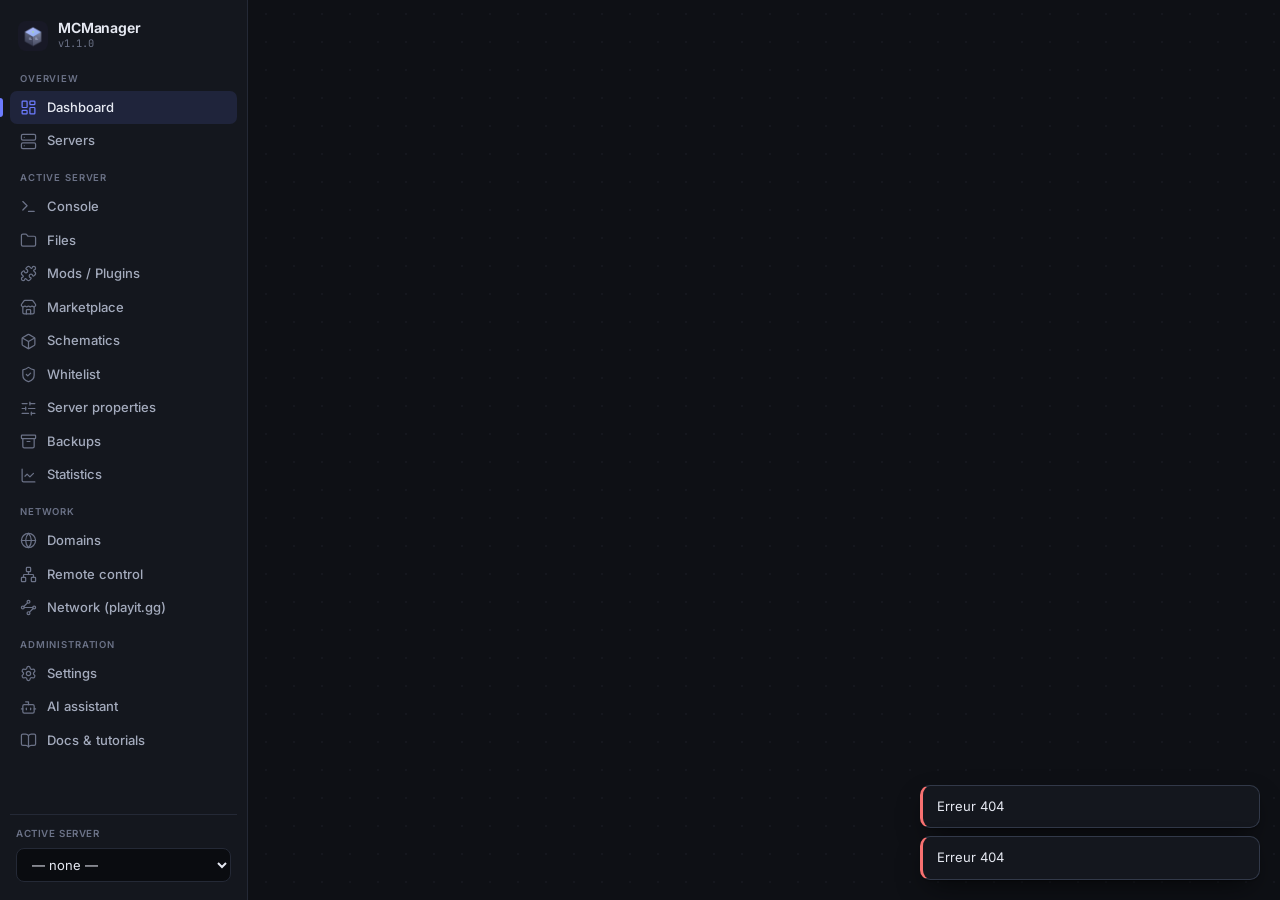
==== commit a8dcf812: "v1.1.0" ====
--- a/web/index.html
+++ b/web/index.html
@@ -20,7 +20,7 @@
       <img src="assets/icon-256.png" alt="MCManager" class="brand-icon-img">
       <div>
         <div class="brand-title">MCManager</div>
-        <div class="brand-version" id="app-version">v1.0.9</div>
+        <div class="brand-version" id="app-version">v1.1.0</div>
       </div>
     </div>
     <nav id="nav">
--- a/web/style.css
+++ b/web/style.css
@@ -104,8 +104,8 @@
 .sidebar {
   width: var(--sidebar-w); min-width: var(--sidebar-w); display: flex; flex-direction: column;
   padding: 14px 10px; gap: 4px; height: 100vh; position: sticky; top: 0; overflow-y: auto;
-  background: color-mix(in srgb, var(--bg-elev) 88%, transparent);
-  backdrop-filter: blur(14px); -webkit-backdrop-filter: blur(14px);
+  /* Opaque et sans flou : un backdrop-filter devant un canvas animé force une recomposition à chaque image. */
+  background: var(--bg-elev);
   border-right: 1px solid var(--border);
 }
 .brand { display: flex; align-items: center; gap: 10px; padding: 6px 8px 14px; }
@@ -162,7 +162,7 @@
 
 /* ---------- Cartes ---------- */
 .card {
-  background: color-mix(in srgb, var(--bg-elev) 92%, transparent); border: 1px solid var(--border);
+  background: var(--bg-elev); border: 1px solid var(--border);
   border-radius: calc(var(--radius) + 2px); padding: calc(20px * var(--density)); margin-bottom: 16px;
   box-shadow: var(--shadow); transition: border-color .15s; animation: card-in .25s ease-out both;
 }
@@ -170,7 +170,7 @@
 @keyframes card-in { from { opacity: 0; transform: translateY(5px); } to { opacity: 1; transform: none; } }
 .grid { display: grid; grid-template-columns: repeat(auto-fill, minmax(220px, 1fr)); gap: 14px; margin-bottom: 16px; }
 .grid .card { margin-bottom: 0; }
-.stat-card { padding: calc(16px * var(--density)) calc(18px * var(--density)); background: color-mix(in srgb, var(--bg-elev) 92%, transparent); border: 1px solid var(--border); border-radius: calc(var(--radius) + 2px); box-shadow: var(--shadow); }
+.stat-card { padding: calc(16px * var(--density)) calc(18px * var(--density)); background: var(--bg-elev); border: 1px solid var(--border); border-radius: calc(var(--radius) + 2px); box-shadow: var(--shadow); }
 .stat-card .label { font-size: .7rem; font-weight: 600; letter-spacing: .07em; text-transform: uppercase; color: var(--text-faint); display: flex; align-items: center; gap: 6px; }
 .stat-card .value { font-size: 1.6rem; font-weight: 650; letter-spacing: -.02em; margin-top: 6px; font-variant-numeric: tabular-nums; }
 .meta { font-size: .8rem; color: var(--text-faint); }
@@ -285,7 +285,7 @@
 .toast.error { border-left-color: var(--danger); }
 .toast.success { border-left-color: var(--ok); }
 
-.login-overlay { position: fixed; inset: 0; z-index: 1000; display: flex; align-items: center; justify-content: center; background: color-mix(in srgb, var(--bg) 78%, transparent); backdrop-filter: blur(10px); -webkit-backdrop-filter: blur(10px); animation: view-in .2s ease-out; }
+.login-overlay { position: fixed; inset: 0; z-index: 1000; display: flex; align-items: center; justify-content: center; background: color-mix(in srgb, var(--bg) 86%, transparent); animation: view-in .2s ease-out; }
 .login-box { width: 360px; max-width: 92vw; background: var(--bg-elev); border: 1px solid var(--border-strong); border-radius: calc(var(--radius) + 6px); padding: 28px; display: flex; flex-direction: column; gap: 12px; box-shadow: var(--shadow), 0 30px 60px -20px rgba(0,0,0,.6); }
 .login-box h1 { margin: 0; justify-content: center; }
 .login-box .subtitle { text-align: center; margin: 0 0 6px; }
@@ -345,3 +345,18 @@
 /* Écran de connexion : l'interface est cachée derrière, seul le fond animé reste */
 body.logged-out #app { visibility: hidden; }
 .login-overlay.login-solo { background: transparent; backdrop-filter: none; -webkit-backdrop-filter: none; }
+
+/* ---------- Assistant : pastilles d'outils et flux ---------- */
+.ai-tool { display: flex; align-items: center; gap: 8px; flex-wrap: wrap; margin: 6px 0; padding: 6px 10px; border: 1px solid var(--border); border-radius: var(--radius); background: var(--bg-sunken); font-size: .85rem; }
+.ai-tool .i { width: 14px; height: 14px; flex-shrink: 0; }
+.ai-tool-label { flex: 1; min-width: 0; overflow-wrap: anywhere; }
+.ai-tool-actions { display: inline-flex; gap: 6px; }
+.ai-tool-pending { border-color: var(--warn); }
+.ai-tool-ok .i { color: var(--ok); }
+.ai-tool-error { border-color: var(--danger); }
+.ai-tool-error .i, .ai-error .i { color: var(--danger); }
+.ai-tool-denied { opacity: .75; }
+.ai-error { margin: 6px 0; color: var(--danger); }
+.ai-spin { display: inline-block; width: 12px; height: 12px; border: 2px solid var(--border-strong); border-top-color: var(--accent); border-radius: 50%; animation: ai-spin .8s linear infinite; vertical-align: -2px; }
+@keyframes ai-spin { to { transform: rotate(360deg); } }
+@media (prefers-reduced-motion: reduce) { .ai-spin { animation-duration: 2.4s; } }
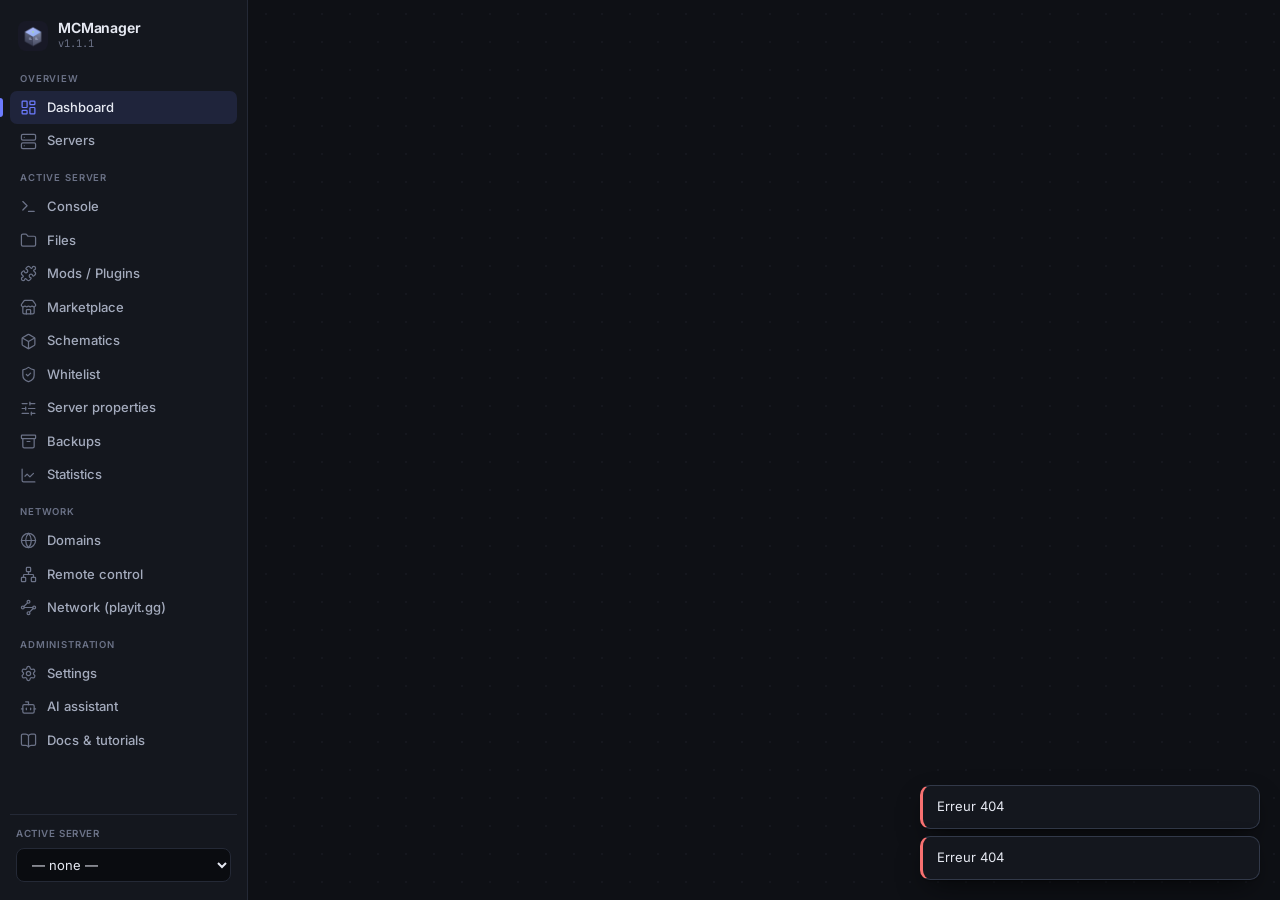
==== commit bd47d95d: "v1.1.1" ====
--- a/web/index.html
+++ b/web/index.html
@@ -20,7 +20,7 @@
       <img src="assets/icon-256.png" alt="MCManager" class="brand-icon-img">
       <div>
         <div class="brand-title">MCManager</div>
-        <div class="brand-version" id="app-version">v1.1.0</div>
+        <div class="brand-version" id="app-version">v1.1.1</div>
       </div>
     </div>
     <nav id="nav">
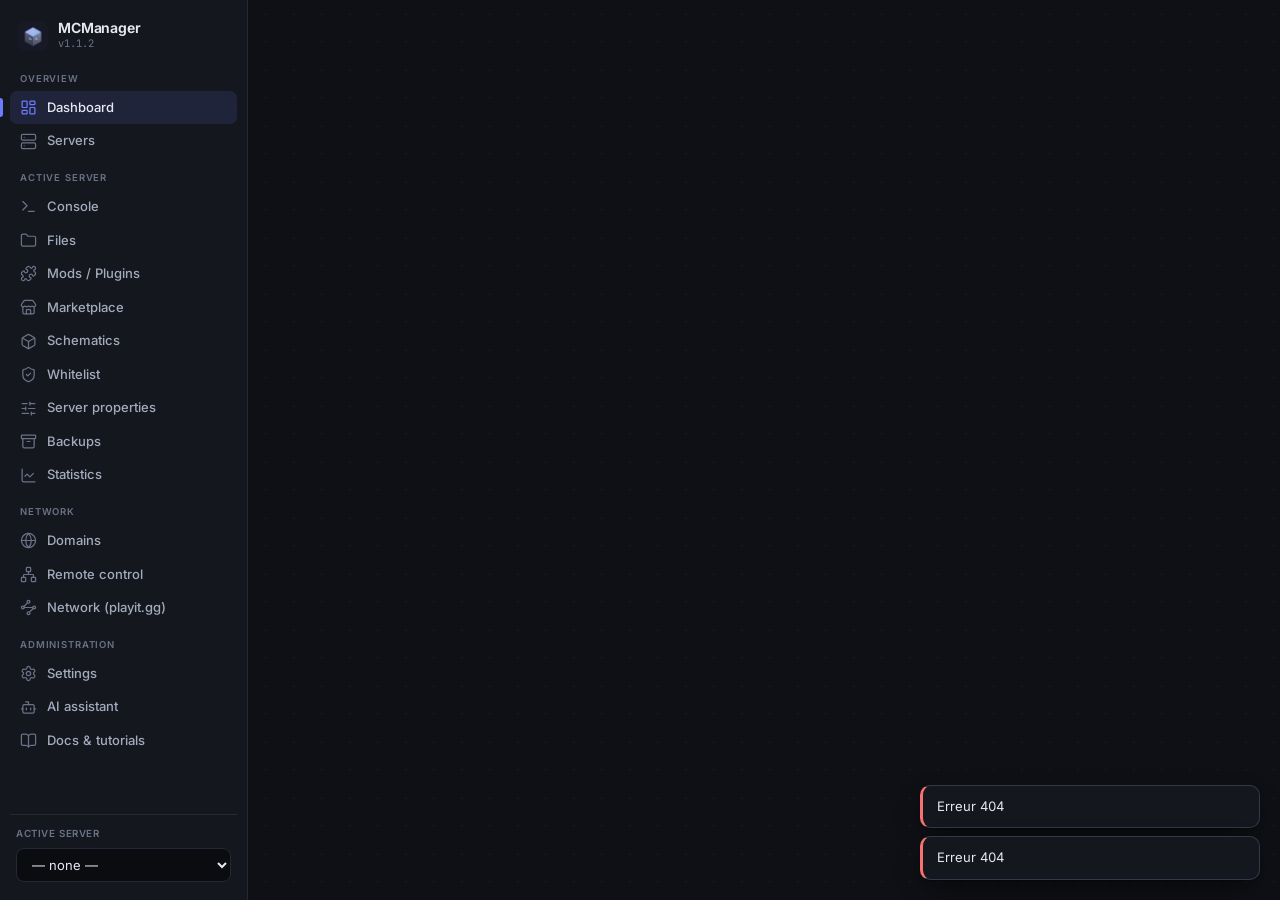
==== commit abea7faf: "v1.1.2" ====
--- a/web/index.html
+++ b/web/index.html
@@ -14,13 +14,18 @@
 </head>
 <body>
 <canvas id="bg-canvas" aria-hidden="true"></canvas>
+<header class="topbar" id="topbar">
+  <button class="topbar-btn" id="menu-toggle" aria-label="Menu" aria-controls="sidebar" aria-expanded="false"><svg class="i" aria-hidden="true"><use href="assets/icons.svg#menu"/></svg></button>
+  <span class="topbar-title">MCManager</span>
+</header>
+<div class="sidebar-backdrop" id="sidebar-backdrop"></div>
 <div id="app">
-  <aside class="sidebar">
+  <aside class="sidebar" id="sidebar">
     <div class="brand">
       <img src="assets/icon-256.png" alt="MCManager" class="brand-icon-img">
       <div>
         <div class="brand-title">MCManager</div>
-        <div class="brand-version" id="app-version">v1.1.1</div>
+        <div class="brand-version" id="app-version">v1.1.2</div>
       </div>
     </div>
     <nav id="nav">
--- a/web/style.css
+++ b/web/style.css
@@ -311,10 +311,31 @@
 .theme-card .prev i { flex: 1; border-radius: 3px; }
 
 /* ---------- Adaptatif ---------- */
+.topbar, .sidebar-backdrop { display: none; }
 @media (max-width: 860px) {
+  /* Téléphone : barre du haut + barre latérale en tiroir (les liens restent à portée de pouce). */
   #app { flex-direction: column; }
-  .sidebar { position: static; width: 100%; min-width: 0; height: auto; max-height: 56vh; }
+  .topbar {
+    display: flex; align-items: center; gap: 10px; position: sticky; top: 0; z-index: 40; height: 52px; padding: 0 12px;
+    background: var(--bg-elev); border-bottom: 1px solid var(--border);
+    padding-top: env(safe-area-inset-top, 0px);
+  }
+  .topbar-btn { display: inline-flex; align-items: center; justify-content: center; width: 40px; height: 40px; border-radius: var(--radius); border: 1px solid var(--border); background: var(--bg-hover); color: var(--text); cursor: pointer; }
+  .topbar-btn .i { width: 20px; height: 20px; }
+  .topbar-title { font-weight: 650; letter-spacing: -.01em; }
+  .sidebar {
+    position: fixed; z-index: 60; top: 0; left: 0; bottom: 0; width: min(84vw, 320px); min-width: 0; height: 100%; max-height: none;
+    transform: translateX(-102%); transition: transform .2s ease; box-shadow: var(--shadow);
+    padding-top: calc(14px + env(safe-area-inset-top, 0px));
+  }
+  body.menu-open .sidebar { transform: none; }
+  .sidebar-backdrop { position: fixed; inset: 0; z-index: 50; background: rgba(0, 0, 0, .5); }
+  body.menu-open .sidebar-backdrop { display: block; }
+  body.menu-open { overflow: hidden; }
+  .sidebar .nav-item { min-height: 42px; }
   main#content { height: auto; padding: 20px 16px; }
+  table { display: block; overflow-x: auto; }
+  .form-grid { grid-template-columns: 1fr; }
 }
 @media (prefers-reduced-motion: reduce) {
   *, *::before, *::after { animation-duration: .001ms !important; transition-duration: .001ms !important; }
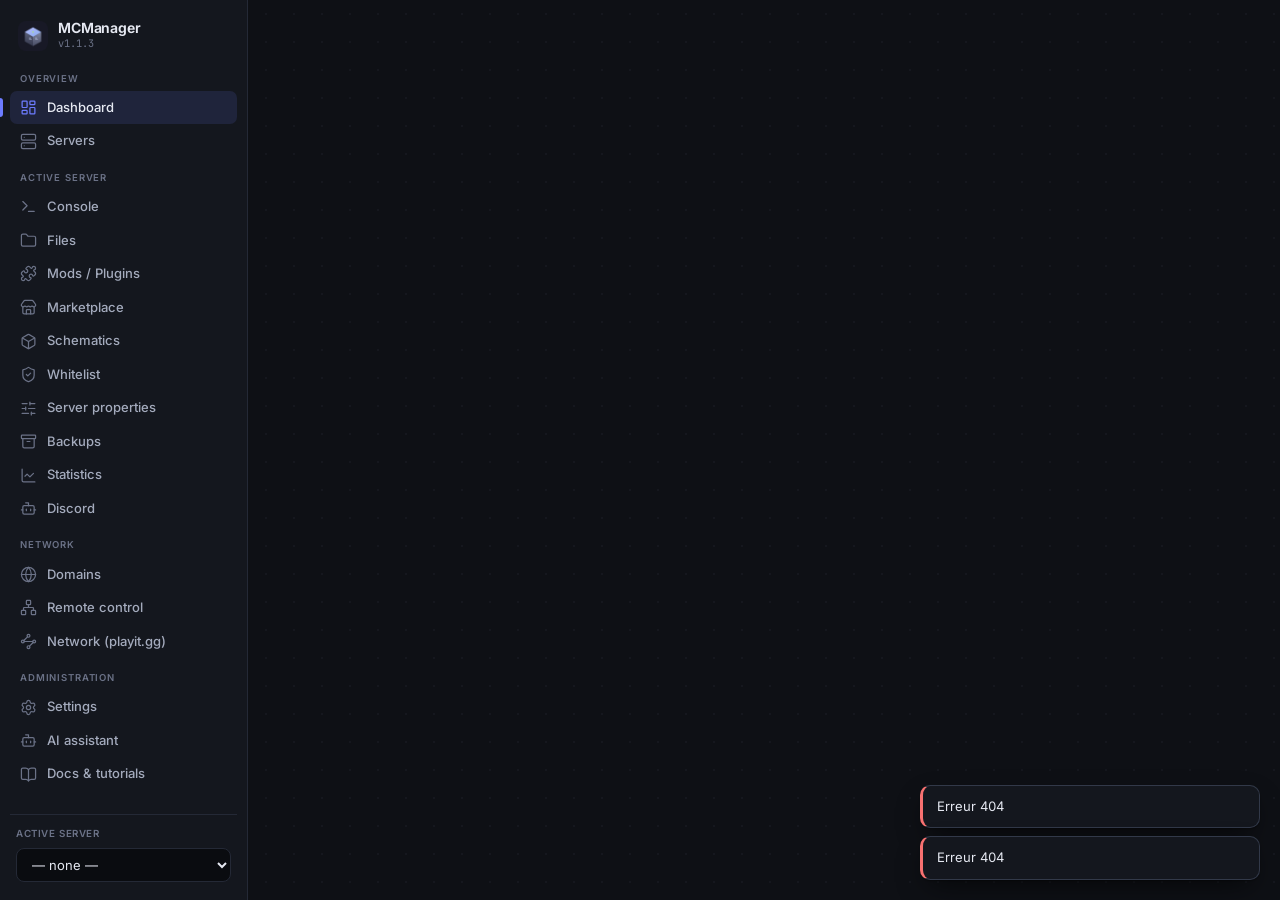
==== commit 729b6795: "v1.1.3" ====
--- a/web/index.html
+++ b/web/index.html
@@ -25,7 +25,7 @@
       <img src="assets/icon-256.png" alt="MCManager" class="brand-icon-img">
       <div>
         <div class="brand-title">MCManager</div>
-        <div class="brand-version" id="app-version">v1.1.2</div>
+        <div class="brand-version" id="app-version">v1.1.3</div>
       </div>
     </div>
     <nav id="nav">
@@ -45,6 +45,7 @@
         <button class="nav-item" data-view="properties" data-needs-server="1"><svg class="i"><use href="assets/icons.svg#sliders-horizontal"/></svg><span class="nav-label">Propriétés serveur</span></button>
         <button class="nav-item" data-view="backups" data-needs-server="1"><svg class="i"><use href="assets/icons.svg#archive"/></svg><span class="nav-label">Sauvegardes</span></button>
         <button class="nav-item" data-view="stats" data-needs-server="1"><svg class="i"><use href="assets/icons.svg#chart-line"/></svg><span class="nav-label">Statistiques</span></button>
+        <button class="nav-item" data-view="discord"><svg class="i"><use href="assets/icons.svg#bot"/></svg><span class="nav-label">Discord</span></button>
       </div>
       <div class="nav-group">
         <div class="nav-group-title" data-t="group.network">Réseau</div>
